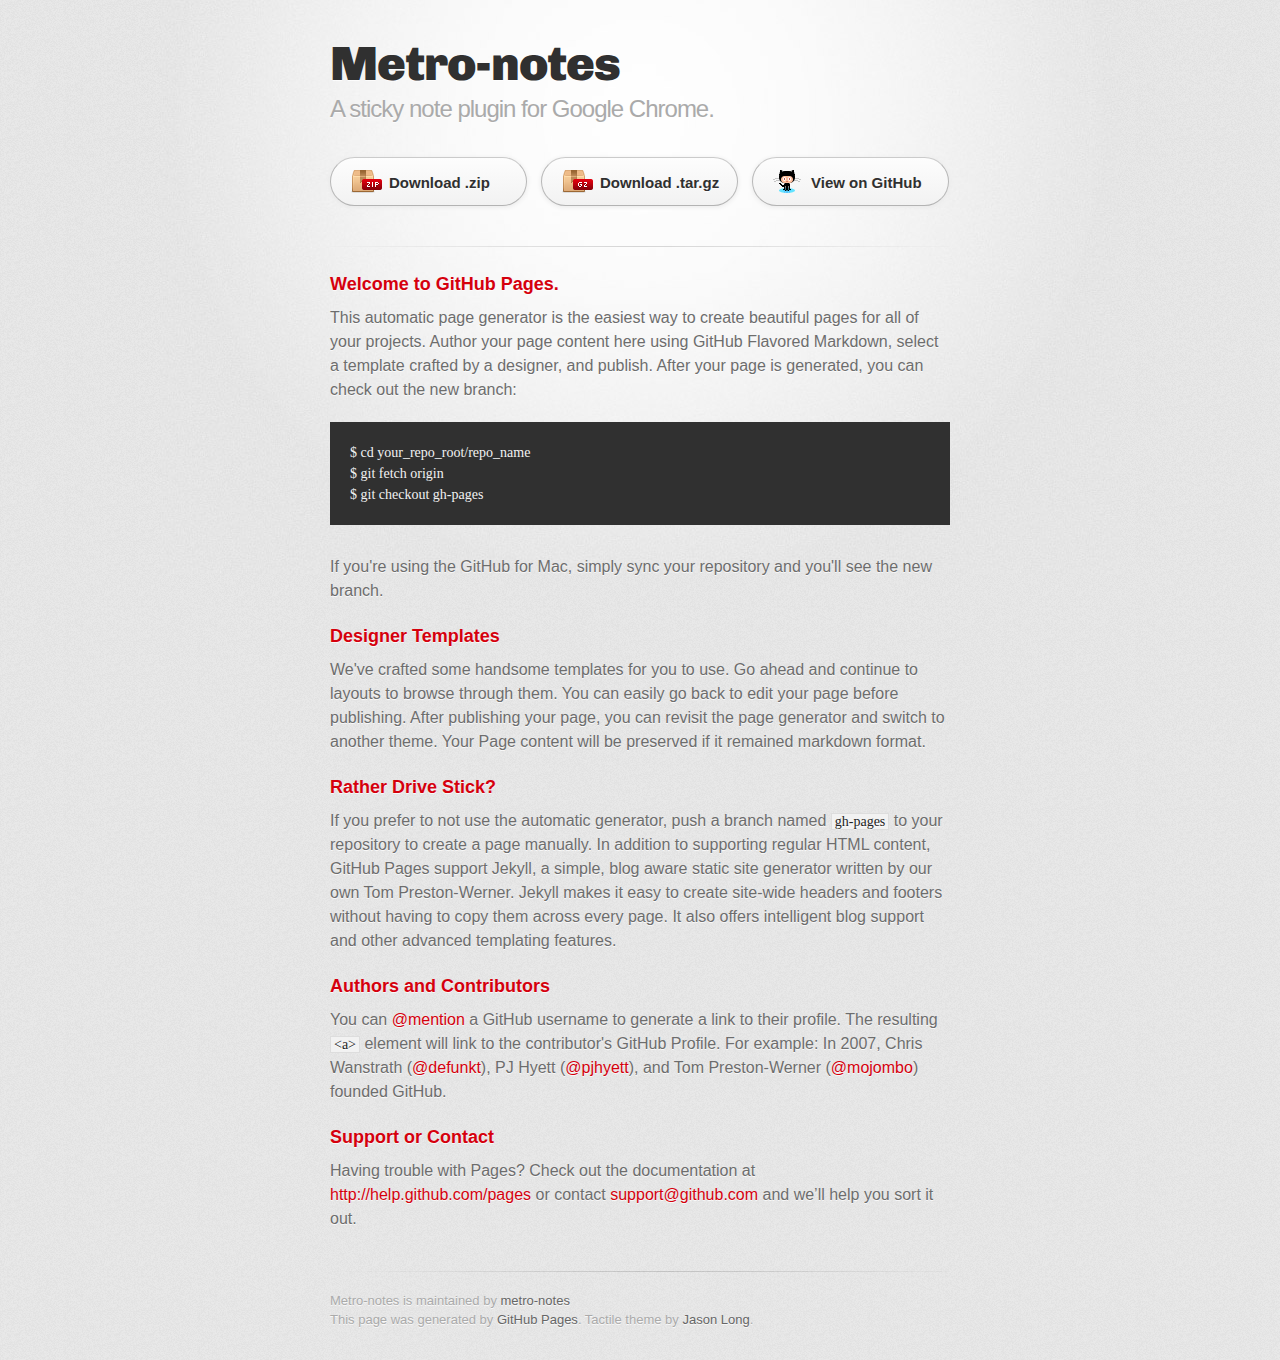
==== index.html @ d2aca119 "Create gh-pages branch via GitHub" ====
<!DOCTYPE html>
<html>
  <head>
    <meta charset='utf-8'>
    <meta http-equiv="X-UA-Compatible" content="chrome=1">
    <link href='https://fonts.googleapis.com/css?family=Chivo:900' rel='stylesheet' type='text/css'>
    <link rel="stylesheet" type="text/css" href="stylesheets/stylesheet.css" media="screen" />
    <link rel="stylesheet" type="text/css" href="stylesheets/pygment_trac.css" media="screen" />
    <link rel="stylesheet" type="text/css" href="stylesheets/print.css" media="print" />
    <!--[if lt IE 9]>
    <script src="//html5shiv.googlecode.com/svn/trunk/html5.js"></script>
    <![endif]-->
    <title>Metro-notes by metro-notes</title>
  </head>

  <body>
    <div id="container">
      <div class="inner">

        <header>
          <h1>Metro-notes</h1>
          <h2>A sticky note plugin for Google Chrome.</h2>
        </header>

        <section id="downloads" class="clearfix">
          <a href="https://github.com/metro-notes/metro-notes/zipball/master" id="download-zip" class="button"><span>Download .zip</span></a>
          <a href="https://github.com/metro-notes/metro-notes/tarball/master" id="download-tar-gz" class="button"><span>Download .tar.gz</span></a>
          <a href="https://github.com/metro-notes/metro-notes" id="view-on-github" class="button"><span>View on GitHub</span></a>
        </section>

        <hr>

        <section id="main_content">
          <h3>Welcome to GitHub Pages.</h3>

<p>This automatic page generator is the easiest way to create beautiful pages for all of your projects. Author your page content here using GitHub Flavored Markdown, select a template crafted by a designer, and publish. After your page is generated, you can check out the new branch:</p>

<pre><code>$ cd your_repo_root/repo_name
$ git fetch origin
$ git checkout gh-pages
</code></pre>

<p>If you're using the GitHub for Mac, simply sync your repository and you'll see the new branch.</p>

<h3>Designer Templates</h3>

<p>We've crafted some handsome templates for you to use. Go ahead and continue to layouts to browse through them. You can easily go back to edit your page before publishing. After publishing your page, you can revisit the page generator and switch to another theme. Your Page content will be preserved if it remained markdown format.</p>

<h3>Rather Drive Stick?</h3>

<p>If you prefer to not use the automatic generator, push a branch named <code>gh-pages</code> to your repository to create a page manually. In addition to supporting regular HTML content, GitHub Pages support Jekyll, a simple, blog aware static site generator written by our own Tom Preston-Werner. Jekyll makes it easy to create site-wide headers and footers without having to copy them across every page. It also offers intelligent blog support and other advanced templating features.</p>

<h3>Authors and Contributors</h3>

<p>You can <a href="https://github.com/blog/821" class="user-mention">@mention</a> a GitHub username to generate a link to their profile. The resulting <code>&lt;a&gt;</code> element will link to the contributor's GitHub Profile. For example: In 2007, Chris Wanstrath (<a href="https://github.com/defunkt" class="user-mention">@defunkt</a>), PJ Hyett (<a href="https://github.com/pjhyett" class="user-mention">@pjhyett</a>), and Tom Preston-Werner (<a href="https://github.com/mojombo" class="user-mention">@mojombo</a>) founded GitHub.</p>

<h3>Support or Contact</h3>

<p>Having trouble with Pages? Check out the documentation at <a href="http://help.github.com/pages">http://help.github.com/pages</a> or contact <a href="mailto:support@github.com">support@github.com</a> and we’ll help you sort it out.</p>
        </section>

        <footer>
          Metro-notes is maintained by <a href="https://github.com/metro-notes">metro-notes</a><br>
          This page was generated by <a href="http://pages.github.com">GitHub Pages</a>. Tactile theme by <a href="http://twitter.com/jasonlong">Jason Long</a>.
        </footer>

        
      </div>
    </div>
  </body>
</html>
---- stylesheets/stylesheet.css ----
/* http://meyerweb.com/eric/tools/css/reset/ 
   v2.0 | 20110126
   License: none (public domain)
*/
html, body, div, span, applet, object, iframe,
h1, h2, h3, h4, h5, h6, p, blockquote, pre,
a, abbr, acronym, address, big, cite, code,
del, dfn, em, img, ins, kbd, q, s, samp,
small, strike, strong, sub, sup, tt, var,
b, u, i, center,
dl, dt, dd, ol, ul, li,
fieldset, form, label, legend,
table, caption, tbody, tfoot, thead, tr, th, td,
article, aside, canvas, details, embed, 
figure, figcaption, footer, header, hgroup, 
menu, nav, output, ruby, section, summary,
time, mark, audio, video {
	margin: 0;
	padding: 0;
	border: 0;
	font-size: 100%;
	font: inherit;
	vertical-align: baseline;
}
/* HTML5 display-role reset for older browsers */
article, aside, details, figcaption, figure, 
footer, header, hgroup, menu, nav, section {
	display: block;
}
body {
	line-height: 1;
}
ol, ul {
	list-style: none;
}
blockquote, q {
	quotes: none;
}
blockquote:before, blockquote:after,
q:before, q:after {
	content: '';
	content: none;
}
table {
	border-collapse: collapse;
	border-spacing: 0;
}

/* LAYOUT STYLES */
body {
  font-size: 1em;
  line-height: 1.5; 
  background: #e7e7e7 url(../images/body-bg.png) 0 0 repeat;
  font-family: 'Helvetica Neue', Helvetica, Arial, serif;
  text-shadow: 0 1px 0 rgba(255, 255, 255, 0.8);
  color: #6d6d6d;
}

a {
  color: #d5000d;
}
a:hover {
  color: #c5000c;
}

header {
  padding-top: 35px;
  padding-bottom: 25px;
}

header h1 {
  font-family: 'Chivo', 'Helvetica Neue', Helvetica, Arial, serif; font-weight: 900;
  letter-spacing: -1px;
  font-size: 48px;
  color: #303030;
  line-height: 1.2;
}

header h2 {
  letter-spacing: -1px;
  font-size: 24px;
  color: #aaa;
  font-weight: normal;
  line-height: 1.3;
}

#container {
  background: transparent url(../images/highlight-bg.jpg) 50% 0 no-repeat;
  min-height: 595px;
}

.inner {
  width: 620px;
  margin: 0 auto;
}

#container .inner img {
  max-width: 100%;
}

#downloads {
  margin-bottom: 40px;
}

a.button {
  -moz-border-radius: 30px;
  -webkit-border-radius: 30px;                     
  border-radius: 30px;
  border-top: solid 1px #cbcbcb;
  border-left: solid 1px #b7b7b7;
  border-right: solid 1px #b7b7b7;
  border-bottom: solid 1px #b3b3b3;
  color: #303030;
  line-height: 25px;
  font-weight: bold;
  font-size: 15px;
  padding: 12px 8px 12px 8px;
  display: block;
  float: left;
  width: 179px;
  margin-right: 14px;  
  background: #fdfdfd; /* Old browsers */
  background: -moz-linear-gradient(top,  #fdfdfd 0%, #f2f2f2 100%); /* FF3.6+ */
  background: -webkit-gradient(linear, left top, left bottom, color-stop(0%,#fdfdfd), color-stop(100%,#f2f2f2)); /* Chrome,Safari4+ */
  background: -webkit-linear-gradient(top,  #fdfdfd 0%,#f2f2f2 100%); /* Chrome10+,Safari5.1+ */
  background: -o-linear-gradient(top,  #fdfdfd 0%,#f2f2f2 100%); /* Opera 11.10+ */
  background: -ms-linear-gradient(top,  #fdfdfd 0%,#f2f2f2 100%); /* IE10+ */
  background: linear-gradient(top,  #fdfdfd 0%,#f2f2f2 100%); /* W3C */
  filter: progid:DXImageTransform.Microsoft.gradient( startColorstr='#fdfdfd', endColorstr='#f2f2f2',GradientType=0 ); /* IE6-9 */
  -webkit-box-shadow: 10px 10px 5px #888;
  -moz-box-shadow: 10px 10px 5px #888;
  box-shadow: 0px 1px 5px #e8e8e8;
}
a.button:hover {
  border-top: solid 1px #b7b7b7;
  border-left: solid 1px #b3b3b3;
  border-right: solid 1px #b3b3b3;
  border-bottom: solid 1px #b3b3b3;
  background: #fafafa; /* Old browsers */
  background: -moz-linear-gradient(top,  #fdfdfd 0%, #f6f6f6 100%); /* FF3.6+ */
  background: -webkit-gradient(linear, left top, left bottom, color-stop(0%,#fdfdfd), color-stop(100%,#f6f6f6)); /* Chrome,Safari4+ */
  background: -webkit-linear-gradient(top,  #fdfdfd 0%,#f6f6f6 100%); /* Chrome10+,Safari5.1+ */
  background: -o-linear-gradient(top,  #fdfdfd 0%,#f6f6f6 100%); /* Opera 11.10+ */
  background: -ms-linear-gradient(top,  #fdfdfd 0%,#f6f6f6 100%); /* IE10+ */
  background: linear-gradient(top,  #fdfdfd 0%,#f6f6f6, 100%); /* W3C */
  filter: progid:DXImageTransform.Microsoft.gradient( startColorstr='#fdfdfd', endColorstr='#f6f6f6',GradientType=0 ); /* IE6-9 */
}

a.button span {
  padding-left: 50px;
  display: block;
  height: 23px;
}

#download-zip span {
  background: transparent url(../images/zip-icon.png) 12px 50% no-repeat;
}
#download-tar-gz span {
  background: transparent url(../images/tar-gz-icon.png) 12px 50% no-repeat;
}
#view-on-github span {
  background: transparent url(../images/octocat-icon.png) 12px 50% no-repeat;
}
#view-on-github {
  margin-right: 0;
}

code, pre {
  font-family: Monaco, "Bitstream Vera Sans Mono", "Lucida Console", Terminal;
  color: #222;
  margin-bottom: 30px;
  font-size: 14px;
}

code {
  background-color: #f2f2f2;
  border: solid 1px #ddd;
  padding: 0 3px;
}

pre {
  padding: 20px;
  background: #303030;
  color: #f2f2f2;
  text-shadow: none;
  overflow: auto;
}
pre code {
  color: #f2f2f2;
  background-color: #303030;
  border: none;
  padding: 0;
}

ul, ol, dl {
  margin-bottom: 20px;
}


/* COMMON STYLES */

hr {
  height: 1px;
  line-height: 1px;
  margin-top: 1em;
  padding-bottom: 1em;
  border: none;
  background: transparent url('../images/hr.png') 50% 0 no-repeat;
}

strong {
  font-weight: bold;
}

em {
  font-style: italic;
}

table {
  width: 100%;
  border: 1px solid #ebebeb;
}

th {
  font-weight: 500;
}

td {
  border: 1px solid #ebebeb;
  text-align: center; 
  font-weight: 300;
}

form {
  background: #f2f2f2;
  padding: 20px;
  
}


/* GENERAL ELEMENT TYPE STYLES */

h1 {
  font-size: 32px;
} 

h2 {
  font-size: 22px;
  font-weight: bold;
  color: #303030;
  margin-bottom: 8px;
} 

h3 {
  color: #d5000d;
  font-size: 18px;
  font-weight: bold;
  margin-bottom: 8px;
} 
 
h4 {
  font-size: 16px;
  color: #303030;
  font-weight: bold;
} 

h5 {
  font-size: 1em;
  color: #303030;
} 

h6 {
  font-size: .8em;
  color: #303030;
} 

p {
  font-weight: 300;
  margin-bottom: 20px;
}
 
a {
  text-decoration: none;
}

p a {
  font-weight: 400;
}

blockquote {
  font-size: 1.6em;
  border-left: 10px solid #e9e9e9;
  margin-bottom: 20px;
  padding: 0 0 0 30px;
}

ul li {
  list-style: disc inside;
  padding-left: 20px;
}

ol li {
  list-style: decimal inside;
  padding-left: 3px;
}

dl dt {
  color: #303030;
}

footer {
  background: transparent url('../images/hr.png') 0 0 no-repeat;
  margin-top: 40px;
  padding-top: 20px;
  padding-bottom: 30px;
  font-size: 13px;
  color: #aaa;
}

footer a {
  color: #666;
}
footer a:hover {
  color: #444;
}

/* MISC */
.clearfix:after {
  clear: both;
  content: '.';
  display: block;
  visibility: hidden;
  height: 0;
}

.clearfix {display: inline-block;}
* html .clearfix {height: 1%;}
.clearfix {display: block;}

/* #Media Queries
================================================== */

/* Smaller than standard 960 (devices and browsers) */
@media only screen and (max-width: 959px) {}

/* Tablet Portrait size to standard 960 (devices and browsers) */
@media only screen and (min-width: 768px) and (max-width: 959px) {}

/* All Mobile Sizes (devices and browser) */
@media only screen and (max-width: 767px) {
  header {
    padding-top: 10px;
    padding-bottom: 10px;
  }
  #downloads {
    margin-bottom: 25px;
  }
  #download-zip, #download-tar-gz {
    display: none;
  }
  .inner {
    width: 94%;
    margin: 0 auto;
  }
}

/* Mobile Landscape Size to Tablet Portrait (devices and browsers) */
@media only screen and (min-width: 480px) and (max-width: 767px) {}

/* Mobile Portrait Size to Mobile Landscape Size (devices and browsers) */
@media only screen and (max-width: 479px) {}
---- stylesheets/pygment_trac.css ----
.highlight  { background: #ffffff; }
.highlight .c { color: #999988; font-style: italic } /* Comment */
.highlight .err { color: #a61717; background-color: #e3d2d2 } /* Error */
.highlight .k { font-weight: bold } /* Keyword */
.highlight .o { font-weight: bold } /* Operator */
.highlight .cm { color: #999988; font-style: italic } /* Comment.Multiline */
.highlight .cp { color: #999999; font-weight: bold } /* Comment.Preproc */
.highlight .c1 { color: #999988; font-style: italic } /* Comment.Single */
.highlight .cs { color: #999999; font-weight: bold; font-style: italic } /* Comment.Special */
.highlight .gd { color: #000000; background-color: #ffdddd } /* Generic.Deleted */
.highlight .gd .x { color: #000000; background-color: #ffaaaa } /* Generic.Deleted.Specific */
.highlight .ge { font-style: italic } /* Generic.Emph */
.highlight .gr { color: #aa0000 } /* Generic.Error */
.highlight .gh { color: #999999 } /* Generic.Heading */
.highlight .gi { color: #000000; background-color: #ddffdd } /* Generic.Inserted */
.highlight .gi .x { color: #000000; background-color: #aaffaa } /* Generic.Inserted.Specific */
.highlight .go { color: #888888 } /* Generic.Output */
.highlight .gp { color: #555555 } /* Generic.Prompt */
.highlight .gs { font-weight: bold } /* Generic.Strong */
.highlight .gu { color: #800080; font-weight: bold; } /* Generic.Subheading */
.highlight .gt { color: #aa0000 } /* Generic.Traceback */
.highlight .kc { font-weight: bold } /* Keyword.Constant */
.highlight .kd { font-weight: bold } /* Keyword.Declaration */
.highlight .kn { font-weight: bold } /* Keyword.Namespace */
.highlight .kp { font-weight: bold } /* Keyword.Pseudo */
.highlight .kr { font-weight: bold } /* Keyword.Reserved */
.highlight .kt { color: #445588; font-weight: bold } /* Keyword.Type */
.highlight .m { color: #009999 } /* Literal.Number */
.highlight .s { color: #d14 } /* Literal.String */
.highlight .na { color: #008080 } /* Name.Attribute */
.highlight .nb { color: #0086B3 } /* Name.Builtin */
.highlight .nc { color: #445588; font-weight: bold } /* Name.Class */
.highlight .no { color: #008080 } /* Name.Constant */
.highlight .ni { color: #800080 } /* Name.Entity */
.highlight .ne { color: #990000; font-weight: bold } /* Name.Exception */
.highlight .nf { color: #990000; font-weight: bold } /* Name.Function */
.highlight .nn { color: #555555 } /* Name.Namespace */
.highlight .nt { color: #000080 } /* Name.Tag */
.highlight .nv { color: #008080 } /* Name.Variable */
.highlight .ow { font-weight: bold } /* Operator.Word */
.highlight .w { color: #bbbbbb } /* Text.Whitespace */
.highlight .mf { color: #009999 } /* Literal.Number.Float */
.highlight .mh { color: #009999 } /* Literal.Number.Hex */
.highlight .mi { color: #009999 } /* Literal.Number.Integer */
.highlight .mo { color: #009999 } /* Literal.Number.Oct */
.highlight .sb { color: #d14 } /* Literal.String.Backtick */
.highlight .sc { color: #d14 } /* Literal.String.Char */
.highlight .sd { color: #d14 } /* Literal.String.Doc */
.highlight .s2 { color: #d14 } /* Literal.String.Double */
.highlight .se { color: #d14 } /* Literal.String.Escape */
.highlight .sh { color: #d14 } /* Literal.String.Heredoc */
.highlight .si { color: #d14 } /* Literal.String.Interpol */
.highlight .sx { color: #d14 } /* Literal.String.Other */
.highlight .sr { color: #009926 } /* Literal.String.Regex */
.highlight .s1 { color: #d14 } /* Literal.String.Single */
.highlight .ss { color: #990073 } /* Literal.String.Symbol */
.highlight .bp { color: #999999 } /* Name.Builtin.Pseudo */
.highlight .vc { color: #008080 } /* Name.Variable.Class */
.highlight .vg { color: #008080 } /* Name.Variable.Global */
.highlight .vi { color: #008080 } /* Name.Variable.Instance */
.highlight .il { color: #009999 } /* Literal.Number.Integer.Long */

.type-csharp .highlight .k { color: #0000FF }
.type-csharp .highlight .kt { color: #0000FF }
.type-csharp .highlight .nf { color: #000000; font-weight: normal }
.type-csharp .highlight .nc { color: #2B91AF }
.type-csharp .highlight .nn { color: #000000 }
.type-csharp .highlight .s { color: #A31515 }
.type-csharp .highlight .sc { color: #A31515 }
---- stylesheets/print.css ----
html, body, div, span, applet, object, iframe,
h1, h2, h3, h4, h5, h6, p, blockquote, pre,
a, abbr, acronym, address, big, cite, code,
del, dfn, em, img, ins, kbd, q, s, samp,
small, strike, strong, sub, sup, tt, var,
b, u, i, center,
dl, dt, dd, ol, ul, li,
fieldset, form, label, legend,
table, caption, tbody, tfoot, thead, tr, th, td,
article, aside, canvas, details, embed, 
figure, figcaption, footer, header, hgroup, 
menu, nav, output, ruby, section, summary,
time, mark, audio, video {
  margin: 0;
  padding: 0;
  border: 0;
  font-size: 100%;
  font: inherit;
  vertical-align: baseline;
}
/* HTML5 display-role reset for older browsers */
article, aside, details, figcaption, figure, 
footer, header, hgroup, menu, nav, section {
  display: block;
}
body {
  line-height: 1;
}
ol, ul {
  list-style: none;
}
blockquote, q {
  quotes: none;
}
blockquote:before, blockquote:after,
q:before, q:after {
  content: '';
  content: none;
}
table {
  border-collapse: collapse;
  border-spacing: 0;
}
body {
  font-size: 13px;
  line-height: 1.5; 
  font-family: 'Helvetica Neue', Helvetica, Arial, serif;
  color: #000;
}

a {
  color: #d5000d;
  font-weight: bold;
}

header {
  padding-top: 35px;
  padding-bottom: 10px;
}

header h1 {
  font-weight: bold;
  letter-spacing: -1px;
  font-size: 48px;
  color: #303030;
  line-height: 1.2;
}

header h2 {
  letter-spacing: -1px;
  font-size: 24px;
  color: #aaa;
  font-weight: normal;
  line-height: 1.3;
}
#downloads {
  display: none;
}
#main_content {
  padding-top: 20px;
}

code, pre {
  font-family: Monaco, "Bitstream Vera Sans Mono", "Lucida Console", Terminal;
  color: #222;
  margin-bottom: 30px;
  font-size: 12px;
}

code {
  padding: 0 3px;
}

pre {
  border: solid 1px #ddd;
  padding: 20px;
  overflow: auto;
}
pre code {
  padding: 0;
}

ul, ol, dl {
  margin-bottom: 20px;
}


/* COMMON STYLES */

table {
  width: 100%;
  border: 1px solid #ebebeb;
}

th {
  font-weight: 500;
}

td {
  border: 1px solid #ebebeb;
  text-align: center; 
  font-weight: 300;
}

form {
  background: #f2f2f2;
  padding: 20px;
  
}


/* GENERAL ELEMENT TYPE STYLES */

h1 {
  font-size: 2.8em;
} 

h2 {
  font-size: 22px;
  font-weight: bold;
  color: #303030;
  margin-bottom: 8px;
} 

h3 {
  color: #d5000d;
  font-size: 18px;
  font-weight: bold;
  margin-bottom: 8px;
} 
 
h4 {
  font-size: 16px;
  color: #303030;
  font-weight: bold;
} 

h5 {
  font-size: 1em;
  color: #303030;
} 

h6 {
  font-size: .8em;
  color: #303030;
} 

p {
  font-weight: 300;
  margin-bottom: 20px;
}
 
a {
  text-decoration: none;
}

p a {
  font-weight: 400;
}

blockquote {
  font-size: 1.6em;
  border-left: 10px solid #e9e9e9;
  margin-bottom: 20px;
  padding: 0 0 0 30px;
}

ul li {
  list-style: disc inside;
  padding-left: 20px;
}

ol li {
  list-style: decimal inside;
  padding-left: 3px;
}

dl dd {
  font-style: italic;
  font-weight: 100;
}

footer {
  margin-top: 40px;
  padding-top: 20px;
  padding-bottom: 30px;
  font-size: 13px;
  color: #aaa;
}

footer a {
  color: #666;
}

/* MISC */
.clearfix:after {
  clear: both;
  content: '.';
  display: block;
  visibility: hidden;
  height: 0;
}

.clearfix {display: inline-block;}
* html .clearfix {height: 1%;}
.clearfix {display: block;}
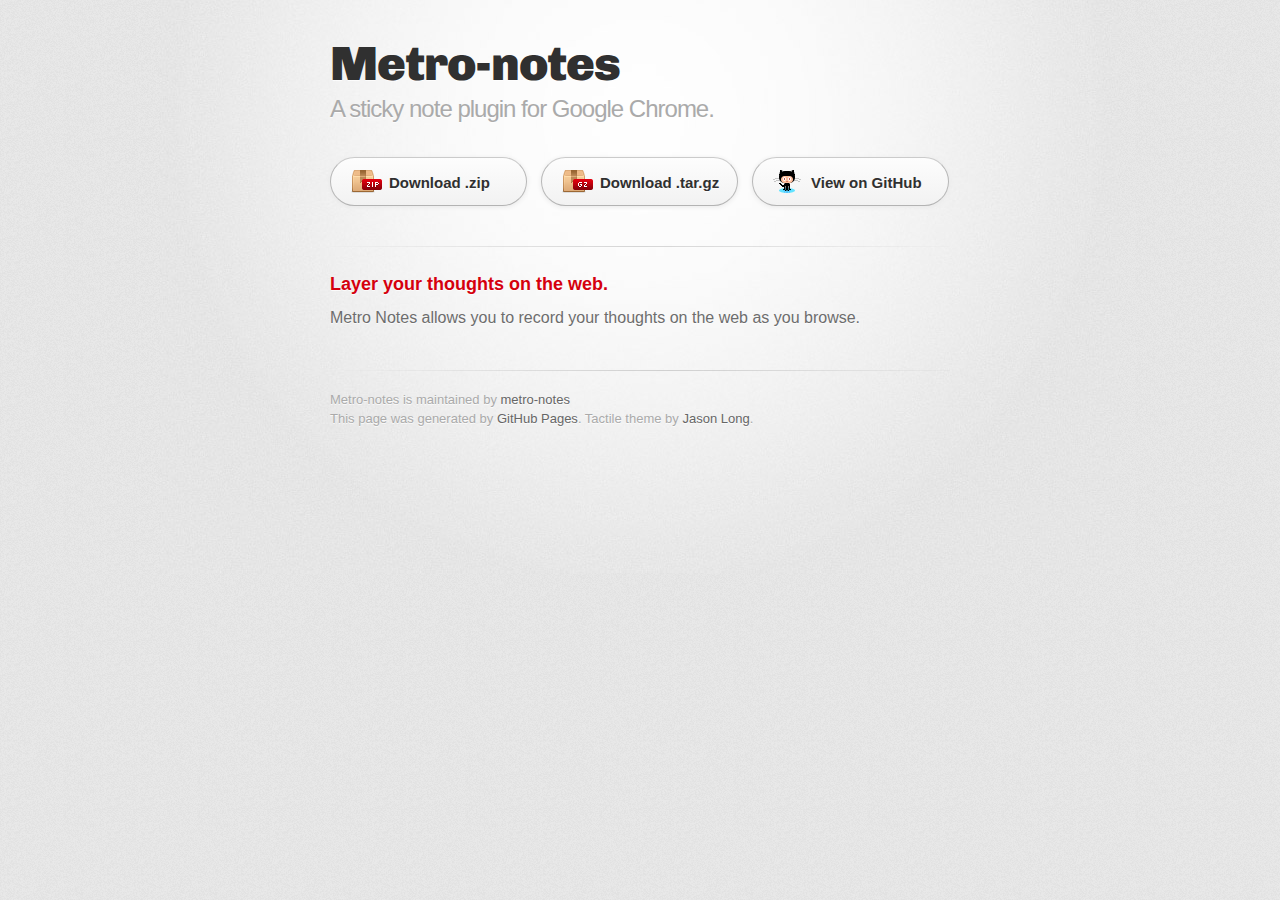
==== commit 2eaf0370: "Create gh-pages branch via GitHub" ====
--- a/index.html
+++ b/index.html
@@ -31,32 +31,9 @@
         <hr>
 
         <section id="main_content">
-          <h3>Welcome to GitHub Pages.</h3>
+          <h3>Layer your thoughts on the web.</h3>
 
-<p>This automatic page generator is the easiest way to create beautiful pages for all of your projects. Author your page content here using GitHub Flavored Markdown, select a template crafted by a designer, and publish. After your page is generated, you can check out the new branch:</p>
-
-<pre><code>$ cd your_repo_root/repo_name
-$ git fetch origin
-$ git checkout gh-pages
-</code></pre>
-
-<p>If you're using the GitHub for Mac, simply sync your repository and you'll see the new branch.</p>
-
-<h3>Designer Templates</h3>
-
-<p>We've crafted some handsome templates for you to use. Go ahead and continue to layouts to browse through them. You can easily go back to edit your page before publishing. After publishing your page, you can revisit the page generator and switch to another theme. Your Page content will be preserved if it remained markdown format.</p>
-
-<h3>Rather Drive Stick?</h3>
-
-<p>If you prefer to not use the automatic generator, push a branch named <code>gh-pages</code> to your repository to create a page manually. In addition to supporting regular HTML content, GitHub Pages support Jekyll, a simple, blog aware static site generator written by our own Tom Preston-Werner. Jekyll makes it easy to create site-wide headers and footers without having to copy them across every page. It also offers intelligent blog support and other advanced templating features.</p>
-
-<h3>Authors and Contributors</h3>
-
-<p>You can <a href="https://github.com/blog/821" class="user-mention">@mention</a> a GitHub username to generate a link to their profile. The resulting <code>&lt;a&gt;</code> element will link to the contributor's GitHub Profile. For example: In 2007, Chris Wanstrath (<a href="https://github.com/defunkt" class="user-mention">@defunkt</a>), PJ Hyett (<a href="https://github.com/pjhyett" class="user-mention">@pjhyett</a>), and Tom Preston-Werner (<a href="https://github.com/mojombo" class="user-mention">@mojombo</a>) founded GitHub.</p>
-
-<h3>Support or Contact</h3>
-
-<p>Having trouble with Pages? Check out the documentation at <a href="http://help.github.com/pages">http://help.github.com/pages</a> or contact <a href="mailto:support@github.com">support@github.com</a> and we’ll help you sort it out.</p>
+<p>Metro Notes allows you to record your thoughts on the web as you browse.</p>
         </section>
 
         <footer>
@@ -64,7 +41,17 @@
           This page was generated by <a href="http://pages.github.com">GitHub Pages</a>. Tactile theme by <a href="http://twitter.com/jasonlong">Jason Long</a>.
         </footer>
 
-        
+                  <script type="text/javascript">
+            var gaJsHost = (("https:" == document.location.protocol) ? "https://ssl." : "http://www.");
+            document.write(unescape("%3Cscript src='" + gaJsHost + "google-analytics.com/ga.js' type='text/javascript'%3E%3C/script%3E"));
+          </script>
+          <script type="text/javascript">
+            try {
+              var pageTracker = _gat._getTracker("UA-36061581-1");
+            pageTracker._trackPageview();
+            } catch(err) {}
+          </script>
+
       </div>
     </div>
   </body>
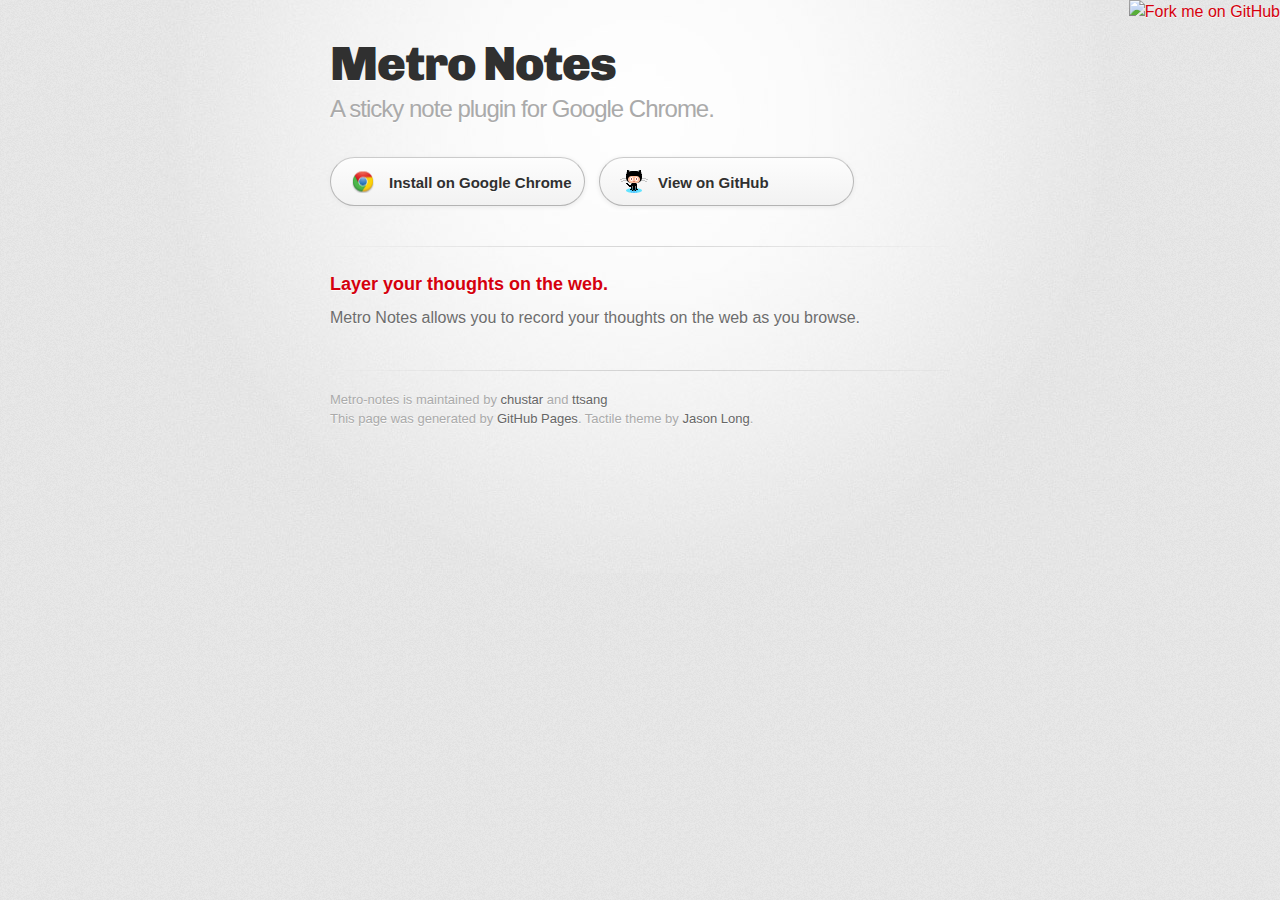
==== commit 3fa25725: "Changed to new layout" ====
--- a/index.html
+++ b/index.html
@@ -1,58 +1,58 @@
 <!DOCTYPE html>
 <html>
-  <head>
-    <meta charset='utf-8'>
-    <meta http-equiv="X-UA-Compatible" content="chrome=1">
-    <link href='https://fonts.googleapis.com/css?family=Chivo:900' rel='stylesheet' type='text/css'>
-    <link rel="stylesheet" type="text/css" href="stylesheets/stylesheet.css" media="screen" />
-    <link rel="stylesheet" type="text/css" href="stylesheets/pygment_trac.css" media="screen" />
-    <link rel="stylesheet" type="text/css" href="stylesheets/print.css" media="print" />
-    <!--[if lt IE 9]>
-    <script src="//html5shiv.googlecode.com/svn/trunk/html5.js"></script>
-    <![endif]-->
-    <title>Metro-notes by metro-notes</title>
-  </head>
+	<head>
+		<meta charset='utf-8'>
+		<meta http-equiv="X-UA-Compatible" content="chrome=1">
+		<link href='https://fonts.googleapis.com/css?family=Chivo:900' rel='stylesheet' type='text/css'>
+		<link rel="stylesheet" type="text/css" href="stylesheets/stylesheet.css" media="screen" />
+		<link rel="stylesheet" type="text/css" href="stylesheets/pygment_trac.css" media="screen" />
+		<link rel="stylesheet" type="text/css" href="stylesheets/print.css" media="print" />
+		<!--[if lt IE 9]>
+		<script src="//html5shiv.googlecode.com/svn/trunk/html5.js"></script>
+		<![endif]-->
+		<title>Metro Notes</title>
+	</head>
 
-  <body>
-    <div id="container">
-      <div class="inner">
+	<body>
+		<div id="container">
+			<div class="inner">
 
-        <header>
-          <h1>Metro-notes</h1>
-          <h2>A sticky note plugin for Google Chrome.</h2>
-        </header>
+				<header>
+				<h1>Metro Notes</h1>
+				<h2>A sticky note plugin for Google Chrome.</h2>
+				</header>
 
-        <section id="downloads" class="clearfix">
-          <a href="https://github.com/metro-notes/metro-notes/zipball/master" id="download-zip" class="button"><span>Download .zip</span></a>
-          <a href="https://github.com/metro-notes/metro-notes/tarball/master" id="download-tar-gz" class="button"><span>Download .tar.gz</span></a>
-          <a href="https://github.com/metro-notes/metro-notes" id="view-on-github" class="button"><span>View on GitHub</span></a>
-        </section>
+				<section id="downloads" class="clearfix">
+				<a href="https://chrome.google.com/webstore/detail/bbhdfpmfdplolnnkpdepnelcfdmikjfd" id="install-chrome" class="button"><span>Install on Google Chrome</span></a>
+				<a href="https://github.com/metro-notes/metro-notes" id="view-on-github" class="button"><span>View on GitHub</span></a>
+				</section>
 
-        <hr>
+				<hr>
 
-        <section id="main_content">
-          <h3>Layer your thoughts on the web.</h3>
+				<section id="main_content">
+				<h3>Layer your thoughts on the web.</h3>
 
-<p>Metro Notes allows you to record your thoughts on the web as you browse.</p>
-        </section>
+				<p>Metro Notes allows you to record your thoughts on the web as you browse.</p>
+				</section>
 
-        <footer>
-          Metro-notes is maintained by <a href="https://github.com/metro-notes">metro-notes</a><br>
-          This page was generated by <a href="http://pages.github.com">GitHub Pages</a>. Tactile theme by <a href="http://twitter.com/jasonlong">Jason Long</a>.
-        </footer>
+				<footer>
+				Metro-notes is maintained by <a href="https://github.com/chustar">chustar</a> and <a href="https://github.com/ttsang">ttsang</a><br>
+				This page was generated by <a href="http://pages.github.com">GitHub Pages</a>. Tactile theme by <a href="http://twitter.com/jasonlong">Jason Long</a>.
+				</footer>
 
-                  <script type="text/javascript">
-            var gaJsHost = (("https:" == document.location.protocol) ? "https://ssl." : "http://www.");
-            document.write(unescape("%3Cscript src='" + gaJsHost + "google-analytics.com/ga.js' type='text/javascript'%3E%3C/script%3E"));
-          </script>
-          <script type="text/javascript">
-            try {
-              var pageTracker = _gat._getTracker("UA-36061581-1");
-            pageTracker._trackPageview();
-            } catch(err) {}
-          </script>
+				<script type="text/javascript">
+					var gaJsHost = (("https:" == document.location.protocol) ? "https://ssl." : "http://www.");
+					document.write(unescape("%3Cscript src='" + gaJsHost + "google-analytics.com/ga.js' type='text/javascript'%3E%3C/script%3E"));
+					</script>
+					<script type="text/javascript">
+						try {
+							var pageTracker = _gat._getTracker("UA-36061581-1");
+							pageTracker._trackPageview();
+						} catch(err) {}
+</script>
 
-      </div>
-    </div>
+	  </div>
+  </div>
+  <a href="https://github.com/you"><img style="position: absolute; top: 0; right: 0; border: 0;" src="https://s3.amazonaws.com/github/ribbons/forkme_right_red_aa0000.png" alt="Fork me on GitHub"></img></a>
   </body>
-</html>+</html>
--- a/stylesheets/stylesheet.css
+++ b/stylesheets/stylesheet.css
@@ -117,7 +117,7 @@
   padding: 12px 8px 12px 8px;
   display: block;
   float: left;
-  width: 179px;
+  width: 237px;
   margin-right: 14px;  
   background: #fdfdfd; /* Old browsers */
   background: -moz-linear-gradient(top,  #fdfdfd 0%, #f2f2f2 100%); /* FF3.6+ */
@@ -152,6 +152,9 @@
   height: 23px;
 }
 
+#install-chrome span {
+  background: transparent url(../images/chrome-icon.png) 12px 50% no-repeat;
+}
 #download-zip span {
   background: transparent url(../images/zip-icon.png) 12px 50% no-repeat;
 }
